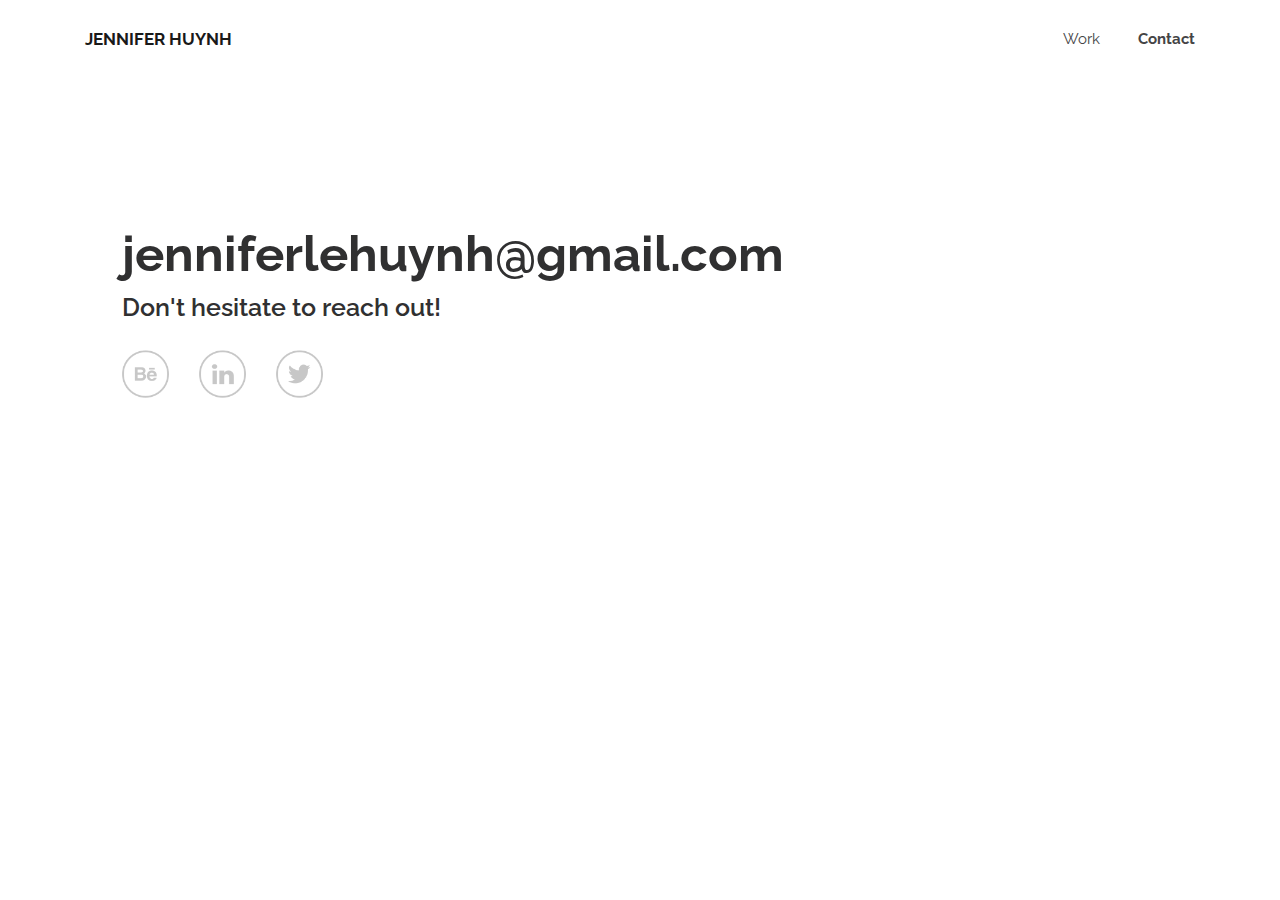
==== contact.html @ 78c50d30 "initial commit" ====
<!doctype html>
<html lang="en">
	<head>
			<meta charset="utf-8">
			<meta http-equiv="X-UA-Compatible" content="IE=edge">
			<meta name="viewport" content="width=device-width, initial-scale=1>"
			<title></title>
			<link rel="stylesheet" src="//normalize-css.googlecode.com/svn/trunk/normalize.css">
			<link rel="stylesheet" href="css/bootstrap.css">
			<link rel="stylesheet" href="css/style2.css">
			<link href='https://fonts.googleapis.com/css?family=Raleway:700,200,600,500,300' rel='stylesheet' type='text/css'>
			<script type="text/javascript" src="javascript.js"></script>


	</head>
	<body>

		<div class="container-fluid">
			<nav class="navbar navbar-default ">
	  			<div class="container navcontainer navbar-fixed-top">
	  				<a href="index.html"><div class="col-md-10 homelogo"> JENNIFER HUYNH</div></a>
					<a href="index.html"><div class="col-md-1 text-right contactmenu1">Work</div></a>
					<a href="contact.html"><div class="col-md-1 text-right contactmenu2"> Contact</div></a>		 
					
				</div>
			</nav>

		<div class="row"> 
			<div class="col-md-12 ">
				<div class="row ">
					<div class="col-md-1"></div>
					<div class="col-md-8  contactheader" >jenniferlehuynh@gmail.com
					</div>
					<div class="col-md-3"></div>
				</div>
			</div>
		</div>

		<div class="row"> 
			<div class="col-md-12 ">
				<div class="row ">
					<div class="col-md-1"></div>
					<div class="col-md-8 contactheader2"> Don't hesitate to reach out!
					</div>
					<div class="col-md-3"></div>
				</div>
			</div>
		</div>

		<div class="row"> 
			<div class="col-md-12 ">
				<div class="row ">
					<div class="col-md-1"></div>
					<div class="col-md-1 icon_contact"> <a href="https://www.behance.net/jenniferhuynh" target="_blank"><img src ="images/icon_behance.png" class="img-responsive "></a>
					</div>
					<div class="col-md-1 icon_contact"> <a href="https://www.linkedin.com/in/jennifer-huynh-3279b551" target="_blank"><img src ="images/icon_linkedin.png" class="img-responsive "></a>
					</div>
					<div class="col-md-1 icon_contact"> <a href="https://twitter.com/thejennijam" target="_blank"><img src ="images/icon_twitter.png" class="img-responsive "></a>
					</div>
					<div class="col-md-3"></div>
				</div>
			</div>
		</div>




</body>
</html>
---- css/style2.css ----
/**{
	border: 1px solid red !important;
} */


*{
	-webkit
	-moz
	-ms
	box-sizing: border-box;
}


/*---------nav bar all pages---------*/

.headimg {
	padding-top:3em;
	padding-bottom: 2em;
}




.navcontainer {
	padding-top: 1em;

}

.navbar {
	padding-top: 2em;
	padding-bottom: 1.7em;
	background: none;
	border: none;

}

.navbar-fixed-top {
	background-color: white;
	opacity: .9;
	padding-top: 2em; 
	padding-bottom: 2em;
}



/*--

.homelogo {
	font-weight: bold;
	font-size: 1em;
	letter-spacing: .2em;
	color: black;
	font-family: 'Raleway', sans-serif;
}

--*/
.homelogo {
	font-weight: 700;
	font-size: 1.2em;
	letter-spacing: 0em;
	color: black;
	font-family: 'Raleway', sans-serif;
}

	


.homelogo_1 {
	font-weight: bold;
	font-size: 1em;
	letter-spacing: ;
	color: white;
	
}

.projmenu1{
	color: #303031 ;
	font-family: 'Raleway', sans-serif;
	
	font-size: 1.1em;
}

.menu1{
	color: #303031 ;
	font-family: 'Raleway', sans-serif;
	font-weight: bold;
	font-size: 1.1em;
}

.menu2{
	color: #303031 ;
	font-family: 'Raleway', sans-serif;
	font-size: 1.1em;
}

.contactmenu1{
	color: #303031 ;
	font-family: 'Raleway', sans-serif;
	font-size: 1.1em;
}

.contactmenu2{
	color: #303031 ;
	font-family: 'Raleway', sans-serif;
	font-size: 1.1em;
	font-weight: bold;
}



.homelogo:hover{
	cursor: pointer;
}

.menu1:hover {
	font-weight: bold; 
	cursor: pointer;
	color: #303031 ;

}

.menu2:hover {
	font-weight: bold; 
	cursor: pointer;
	color: #303031 ;
}

.contactmenu1:hover {
	font-weight: bold; 
	cursor: pointer;
	color: #303031 ;

}

.contactmenu2:hover {
	font-weight: bold; 
	cursor: pointer;
	color: #303031 ;
}


.icon_contact {
	max-width: 5.5em;
}


/*---------all row stuff----------*/


.firstrow {
	padding-top: 0em;
}



.footer {
	padding-top: 3em;
	padding-bottom: 3em;
}

.nopadding {
   padding: 0 !important;
   margin: 0 !important;
  
}

.imgproj1 {
   padding: 0 !important;
   margin: 0 !important;
   opacity: 1;
   transition: all .2s ease-in-out;
}


.imgproj1:hover {
	opacity: 1;
	transform: scale(1.1);
	
}

.imgproj2 {
   padding: 0 !important;
   margin: 0 !important;
   opacity: 1;
   transition: all .2s ease-in-out;
}


.imgproj2:hover {
	opacity: 1;
	transform: scale(1.1);
	
}


.imgproj3 {
   padding: 0 !important;
   margin: 0 !important;
   opacity: 1;
   transition: all .2s ease-in-out;
}


.imgproj3:hover {
	opacity: 1;
	transform: scale(1.1);
	
}







.tpad {
	padding-top: 4em;
	padding-bottom: 1em;
}




.navpad {
	padding-top: 6em;
	padding-bottom: 0em;
}

.lrpad {
	padding-left: 3em;
	padding-right: 3em;
}

.mainlrpad {
	padding-right: 0em;
	padding-left: 0em;
}
.mainlrpadlast {
	padding-bottom: 8em;
}

.bigtextintro {
	padding-top: 6em;
	font-family: 'Noto Serif', serif;
	font-size: 2em;
	line-height: 1.5em;
}

.bigtext {
	padding-top: 3em;
	font-family: 'Noto Serif', serif;
	font-size: 2em;
	line-height: 1.5em;
}

.bodytext {
	font-family: 'Noto Serif', serif;
	font-size: 1.6em;
	line-height: 1.5em;
	padding-top: 1em;
}

.chicken {

}

.aboutheader {
	font-family: 'Raleway', sans-serif;
	font-weight: 700;
	font-size: 3.5em;
	color:  #303031 ;
	padding-top: 3em;
}

.aboutheader2 {
	font-family: 'Raleway', sans-serif;
	font-weight: 600;
	font-size: 1.8em;
	color: #303031 ;
	padding-bottom: 8.5em;
}

.contactheader {
	font-family: 'Raleway', sans-serif;
	font-weight: 700;
	font-size: 3.5em;
	color:  #303031 ;
	padding-top: 3em;
}

.contactheader2 {
	font-family: 'Raleway', sans-serif;
	font-weight: 600;
	font-size: 1.8em;
	color: #303031 ;
	padding-bottom: 1em;
}


.projectheader {
	font-family: 'Open Sans', sans-serif;
	font-weight: 700;
	font-size: 1.5em;
	color: ;
	padding-top: 2em;
}


.projectheader2 {
	font-family: 'Open Sans', sans-serif;
	font-weight: 700;
	font-size: 1.5em;
	color: #FAC024;
	padding-top: 2em;
}


.projecttitledealdash {
	font-family: 'Open Sans', sans-serif;
	font-weight: 700;
	font-size: 4.5em;
	color: #FAC024;
	padding-top: 1em;
}





.supportheader {
	font-family: 'Open Sans', sans-serif;
	font-weight: 400;
	font-size: 1.5em;
	color: #303031 ;
	padding-bottom: 5em;
}





.projectbanner {
	padding-bottom: 2em;
}


.hoverreveal {
	opacity: .8;
}

.hoverreveal:hover {
	transition: opacity 1s ease-in-out;
    opacity: 1;

}

.relatednav {
	background: #FAFAFA;
	padding-top: 5em;
	padding-bottom: 5em;
}

.relatedtext {
	color: #303031 ;
	text-align: center;
	font-family: 'Raleway', sans-serif;
	font-weight: 600;
	font-size: 1.8em;
	opacity: .5;
}

.relatedtext:hover {
    opacity: 1;
    cursor: pointer;

}

/*--

.projectheader {
	font-family: 'Oswald';
	opacity: .7;
	

}

.projectheader:hover {
	transition: opacity 1s ease-in-out;
    opacity: 1;

}---*/


.jumbotitle {
	font-family: 'Oswald';
	
}

.notetext {
	color: gray;
	padding-top: 1em;
	font-size: 1em;
	padding-bottom: 3em;
	font-style: italic;
}


/*----------3 column stuff-----------*/


.t3pad {
	margin-top: -2.2em;
	background-color: #303031;
	padding-right: 2em;
	padding-left: 2em;
}

.colpad {
	padding-left: 3em;
	padding-right: 3em;
	color: white;
	padding-top: 2.5em;
	padding-bottom: 3.5em;
	font-family: 'Open Sans', sans-serif;
	font-weight: 300;
	line-height: 1.5em;

}


/*--------jumbotron stuff---------*/

.jumboheight {
	height: 38em;
	padding-top: 8em;
	text-align: center;
	color: white;
	/*  text-shadow: black 0.3em 0.3em 0.3em; */

}

.jumbotron  {
	background-image: url(aboutbackground.jpg);
	background-size: cover;
	width: 100%;
	border-radius: 0px;

}




.introhey {
	padding-top: 0em;
	font-family: 'Raleway', sans-serif;
	font-weight: 700;
	color: #404040 ;
}

.introsupport {
	padding-top: 0em;
	font-family: 'Raleway', sans-serif;
	font-weight: 700;
	color: #404040;
}



.bodyhey {
	padding-top: 26em;

}

.bodyhey1 {
	padding-top: 0em;
}

.bodyhey2 {
	padding-top: 26em;
	padding-bottom: 26em;
}

.moreme {
	letter-spacing: ;
	font-size: 1.2em;
	font-weight: bold;
	padding-top: 4em;
	color: #D8D8D8;
	font-family: 'Raleway', sans-serif;
}

.introblurb {
	font-size: 1.6em;
	font-weight: ;

}

.endhey {
	padding-bottom: 22em;
	
}

.introheight {
	line-height: 1;
}

.lost1 {
	padding-top: 10em;
}

.lost2 {
	padding-top: 10em;
}

.phrasebackground {
	height: 30em;
	background-color: #10A4F4;
	padding-top: 15em;
	padding-bottom: 15em;
	color: white;
}





/*------ LINKS --------*/


a:link {
	color: black;
}

a:hover {
    color: black;
    font-weight: bold;
}


a:visited {
    color: black;
}

a:active {
    color: black;
}


/*-----images-------*/


.imgoverlay {
	margin-top: -9em;
	padding-bottom: -6em;
}

.projectimg {
	padding-top: 4em;

}


/*-- redo about to display projects---*/
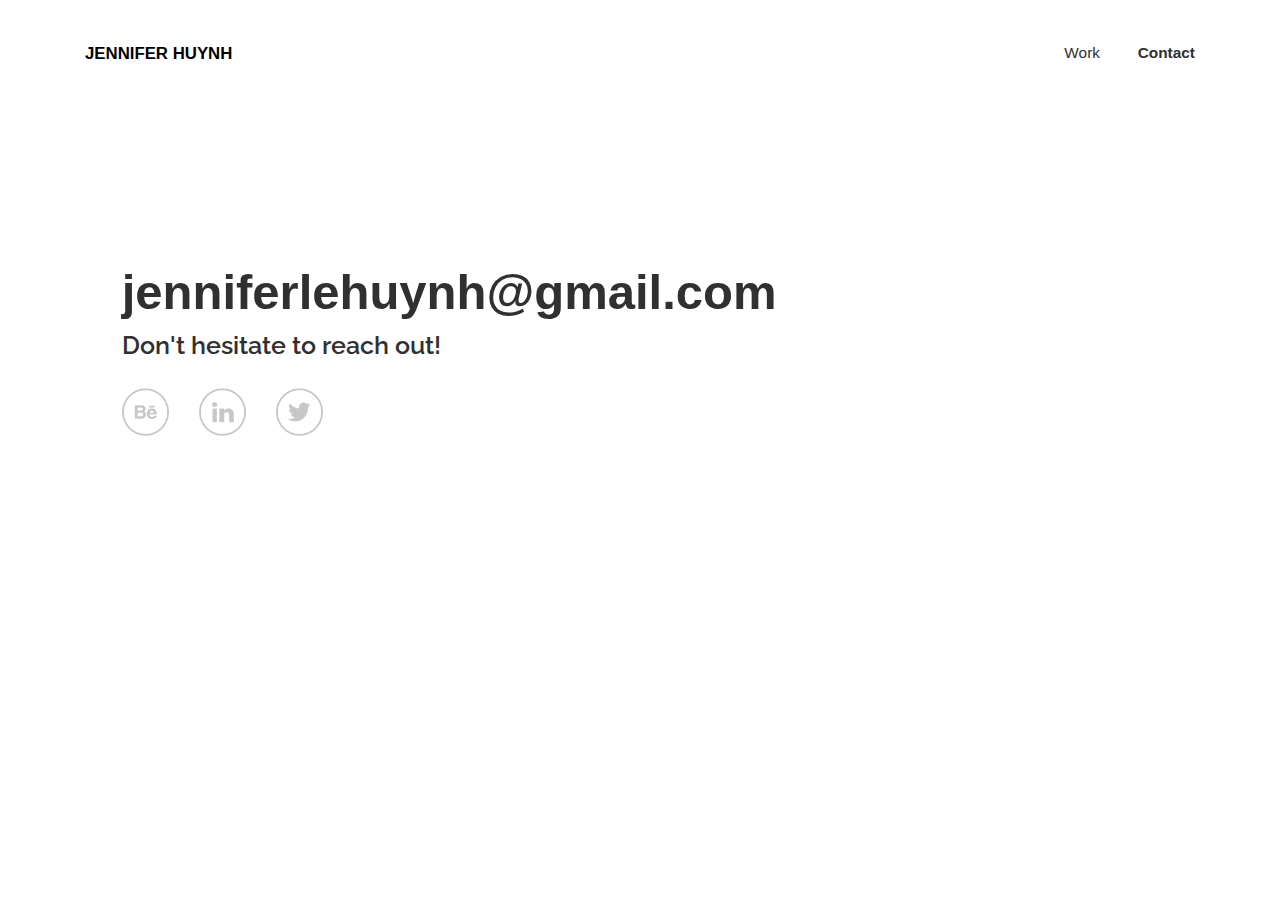
==== commit c66a79b3: "updated site" ====
--- a/contact.html
+++ b/contact.html
@@ -17,7 +17,7 @@
 
 		<div class="container-fluid">
 			<nav class="navbar navbar-default ">
-	  			<div class="container navcontainer navbar-fixed-top">
+	  			<div class="container navcontainer ">
 	  				<a href="index.html"><div class="col-md-10 homelogo"> JENNIFER HUYNH</div></a>
 					<a href="index.html"><div class="col-md-1 text-right contactmenu1">Work</div></a>
 					<a href="contact.html"><div class="col-md-1 text-right contactmenu2"> Contact</div></a>		 
--- a/css/style2.css
+++ b/css/style2.css
@@ -55,11 +55,11 @@
 
 --*/
 .homelogo {
-	font-weight: 700;
+	font-weight: 600;
 	font-size: 1.2em;
 	letter-spacing: 0em;
 	color: black;
-	font-family: 'Raleway', sans-serif;
+	font-family: 'Open Sans', sans-serif;
 }
 
 	
@@ -75,33 +75,33 @@
 
 .projmenu1{
 	color: #303031 ;
-	font-family: 'Raleway', sans-serif;
+	font-family:'Open Sans', sans-serif;
 	
 	font-size: 1.1em;
 }
 
 .menu1{
 	color: #303031 ;
-	font-family: 'Raleway', sans-serif;
+	font-family:'Open Sans', sans-serif;
 	font-weight: bold;
 	font-size: 1.1em;
 }
 
 .menu2{
 	color: #303031 ;
-	font-family: 'Raleway', sans-serif;
+	font-family: 'Open Sans', sans-serif;
 	font-size: 1.1em;
 }
 
 .contactmenu1{
 	color: #303031 ;
-	font-family: 'Raleway', sans-serif;
+	font-family: 'Open Sans', sans-serif;
 	font-size: 1.1em;
 }
 
 .contactmenu2{
 	color: #303031 ;
-	font-family: 'Raleway', sans-serif;
+	font-family: 'Open Sans', sans-serif;
 	font-size: 1.1em;
 	font-weight: bold;
 }
@@ -183,6 +183,7 @@
    margin: 0 !important;
    opacity: 1;
    transition: all .2s ease-in-out;
+
 }
 
 
@@ -207,7 +208,20 @@
 	
 }
 
-
+.userflow3 {
+  	padding-bottom: 4em;
+   opacity: 1;
+   transition: all .2s ease-in-out;
+
+}
+
+
+.userflow3:hover {
+	opacity: 1;
+	transform: scale(1.5);
+	
+	
+}
 
 
 
@@ -240,16 +254,16 @@
 }
 
 .bigtextintro {
-	padding-top: 6em;
+	padding-top: 5em;
 	font-family: 'Noto Serif', serif;
-	font-size: 2em;
+	font-size: 2.3em;
 	line-height: 1.5em;
 }
 
 .bigtext {
 	padding-top: 3em;
 	font-family: 'Noto Serif', serif;
-	font-size: 2em;
+	font-size: 2.3em;
 	line-height: 1.5em;
 }
 
@@ -258,6 +272,7 @@
 	font-size: 1.6em;
 	line-height: 1.5em;
 	padding-top: 1em;
+	padding-bottom: 1em;
 }
 
 .chicken {
@@ -265,29 +280,30 @@
 }
 
 .aboutheader {
-	font-family: 'Raleway', sans-serif;
+	font-family: 'Open Sans', sans-serif;
+	font-weight: 700;
+	font-size: 3.5em;
+	color:  #303031 ;
+	padding-top: 1em;
+}
+
+.aboutheader2 {
+	font-family: 'Open Sans', sans-serif;
+	font-weight: 600;
+	font-size: 1.6em;
+	color: #303031 ;
+	padding-bottom: 5.5em;
+
+}
+
+.contactheader {
+	font-family: 'Open Sans', sans-serif;
 	font-weight: 700;
 	font-size: 3.5em;
 	color:  #303031 ;
 	padding-top: 3em;
 }
 
-.aboutheader2 {
-	font-family: 'Raleway', sans-serif;
-	font-weight: 600;
-	font-size: 1.8em;
-	color: #303031 ;
-	padding-bottom: 8.5em;
-}
-
-.contactheader {
-	font-family: 'Raleway', sans-serif;
-	font-weight: 700;
-	font-size: 3.5em;
-	color:  #303031 ;
-	padding-top: 3em;
-}
-
 .contactheader2 {
 	font-family: 'Raleway', sans-serif;
 	font-weight: 600;
@@ -308,19 +324,19 @@
 
 .projectheader2 {
 	font-family: 'Open Sans', sans-serif;
-	font-weight: 700;
+	font-weight: 600;
 	font-size: 1.5em;
 	color: #FAC024;
-	padding-top: 2em;
+	padding-top: 0em;
 }
 
 
 .projecttitledealdash {
 	font-family: 'Open Sans', sans-serif;
-	font-weight: 700;
-	font-size: 4.5em;
+	font-weight: 600;
+	font-size: 4.9em;
 	color: #FAC024;
-	padding-top: 1em;
+	padding-top: 0em;
 }
 
 
@@ -345,7 +361,7 @@
 
 
 .hoverreveal {
-	opacity: .8;
+	opacity: 1;
 }
 
 .hoverreveal:hover {
@@ -375,20 +391,6 @@
 
 }
 
-/*--
-
-.projectheader {
-	font-family: 'Oswald';
-	opacity: .7;
-	
-
-}
-
-.projectheader:hover {
-	transition: opacity 1s ease-in-out;
-    opacity: 1;
-
-}---*/
 
 
 .jumbotitle {
@@ -398,10 +400,11 @@
 
 .notetext {
 	color: gray;
-	padding-top: 1em;
 	font-size: 1em;
-	padding-bottom: 3em;
+	padding-bottom: 1em;
+	padding-top: 2em;
 	font-style: italic;
+
 }
 
 
@@ -410,20 +413,21 @@
 
 .t3pad {
 	margin-top: -2.2em;
-	background-color: #303031;
+	background-color: #4A4A4A;
 	padding-right: 2em;
 	padding-left: 2em;
 }
 
 .colpad {
-	padding-left: 3em;
-	padding-right: 3em;
+	padding-left: 2.5em;
+	padding-right: 2.5em;
 	color: white;
-	padding-top: 2.5em;
-	padding-bottom: 3.5em;
-	font-family: 'Open Sans', sans-serif;
-	font-weight: 300;
+	padding-top: 1.5em;
+	padding-bottom: 2em;
+	font-family: 'Open Sans', sans-serif;
+	font-weight: 400;
 	line-height: 1.5em;
+	font-size: 1.1em;
 
 }
 
@@ -555,17 +559,46 @@
 }
 
 .projectimg {
-	padding-top: 4em;
-
-}
-
-
-/*-- redo about to display projects---*/
-
-
-
-
-
-
-
-
+	padding-bottom: 2em;
+
+}
+
+.projectimgsadgif {
+	padding-bottom: 5em;
+
+}
+
+
+
+/*-- animate.css stuff---*/
+
+
+
+@-webkit-keyframes fadeIn {
+  from {
+    opacity: 0;
+  }
+
+  to {
+    opacity: 1;
+  }
+}
+
+@keyframes fadeIn {
+  from {
+    opacity: 0;
+  }
+
+  to {
+    opacity: 1;
+  }
+}
+
+.fadeIn {
+  -webkit-animation-name: fadeIn;
+  animation-name: fadeIn;
+}
+
+
+
+
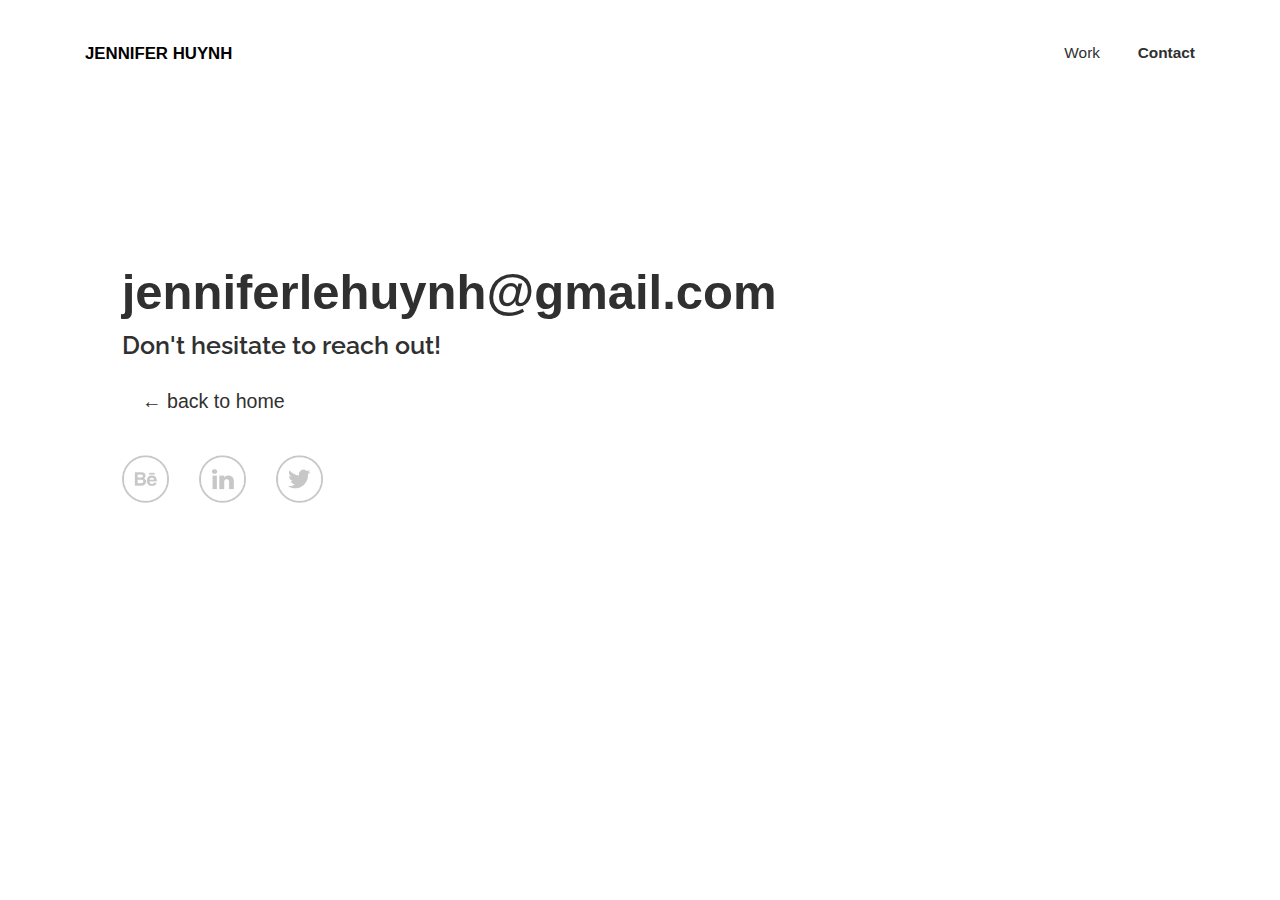
==== commit 2c1ed946: "back to home button" ====
--- a/contact.html
+++ b/contact.html
@@ -47,6 +47,20 @@
 			</div>
 		</div>
 
+
+
+		<div class="row "> 
+			<div class="col-md-12 ">
+				<div class="row ">
+					<div class="col-md-1"></div>
+					<a href="index.html" ><div class="col-md-2 text-center backtohome"> &larr; back to home </div></a>
+					<div class="col-md-9"></div>
+				</div>
+			</div>
+		</div>
+
+
+
 		<div class="row"> 
 			<div class="col-md-12 ">
 				<div class="row ">
--- a/css/style2.css
+++ b/css/style2.css
@@ -279,6 +279,16 @@
 
 }
 
+
+.projdetails {
+	font-family: 'Open Sans', sans-serif;
+	font-weight: 600;
+	font-size: 1.2em;
+	color: #303031 ;
+	padding-bottom: 1em;
+
+}
+
 .aboutheader {
 	font-family: 'Open Sans', sans-serif;
 	font-weight: 700;
@@ -348,7 +358,7 @@
 	font-weight: 400;
 	font-size: 1.5em;
 	color: #303031 ;
-	padding-bottom: 5em;
+	padding-bottom: 4em;
 }
 
 
@@ -383,6 +393,19 @@
 	font-weight: 600;
 	font-size: 1.8em;
 	opacity: .5;
+}
+
+.backtohome {
+	font-family: 'Open Sans', sans-serif;
+	font-weight: 500;
+	font-size: 1.4em;
+	color: #303031 ;
+	padding-bottom: 2em;
+}
+
+.backtohome:hover {
+	font-weight: 600; 
+
 }
 
 .relatedtext:hover {
@@ -574,31 +597,5 @@
 
 
 
-@-webkit-keyframes fadeIn {
-  from {
-    opacity: 0;
-  }
-
-  to {
-    opacity: 1;
-  }
-}
-
-@keyframes fadeIn {
-  from {
-    opacity: 0;
-  }
-
-  to {
-    opacity: 1;
-  }
-}
-
-.fadeIn {
-  -webkit-animation-name: fadeIn;
-  animation-name: fadeIn;
-}
-
-
-
-
+
+
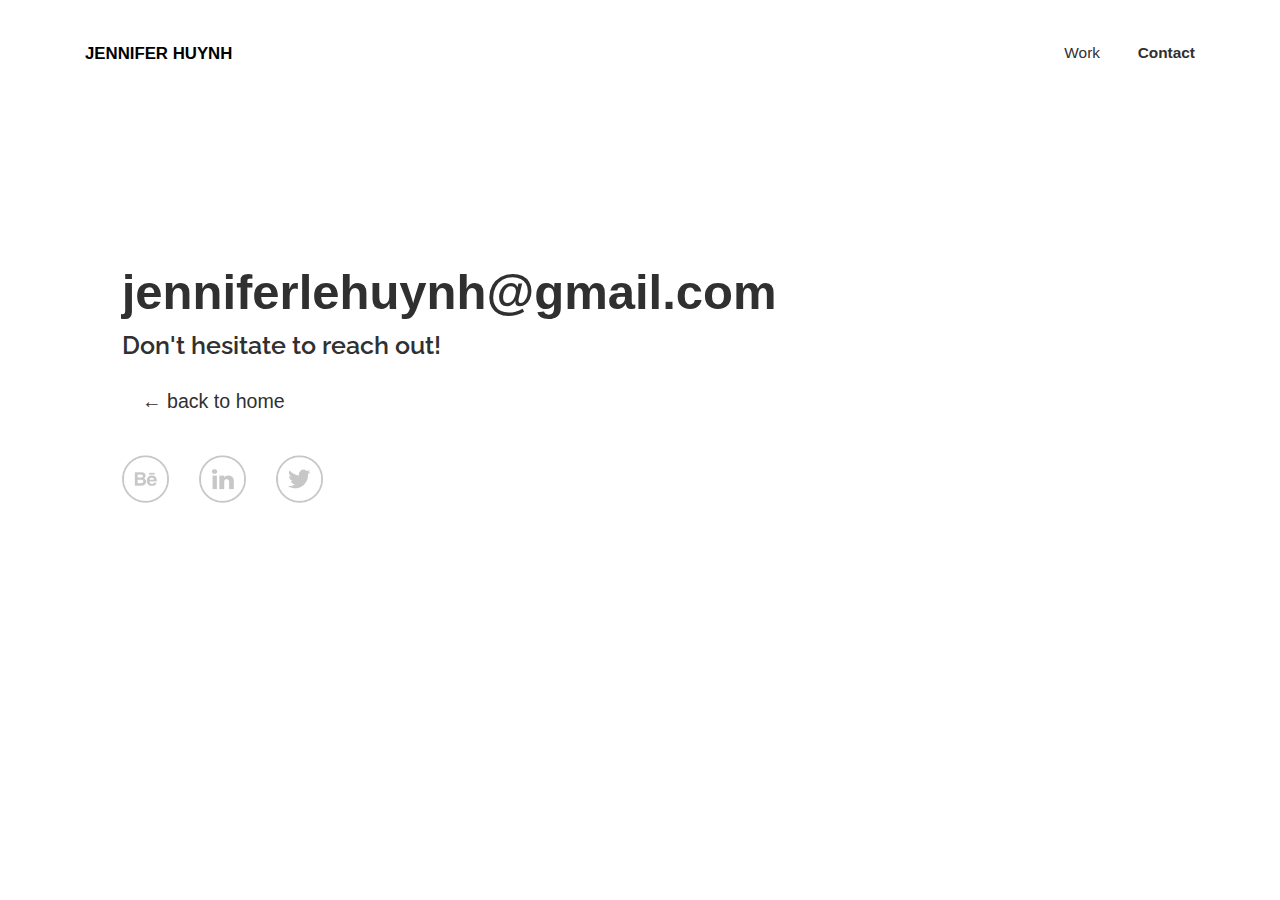
==== commit 4ace6914: "added js, jquery, fade in when landing on page, and scroll fade in" ====
--- a/contact.html
+++ b/contact.html
@@ -8,9 +8,12 @@
 			<link rel="stylesheet" src="//normalize-css.googlecode.com/svn/trunk/normalize.css">
 			<link rel="stylesheet" href="css/bootstrap.css">
 			<link rel="stylesheet" href="css/style2.css">
+			 <link rel="stylesheet" href="animate.min.css">
+
 			<link href='https://fonts.googleapis.com/css?family=Raleway:700,200,600,500,300' rel='stylesheet' type='text/css'>
-			<script type="text/javascript" src="javascript.js"></script>
-
+			<script src="http://code.jquery.com/jquery-1.12.0.min.js"></script>
+			<script src="js/javascript.js"></script>
+			
 
 	</head>
 	<body>
--- a/css/style2.css
+++ b/css/style2.css
@@ -12,6 +12,12 @@
 
 
 /*---------nav bar all pages---------*/
+
+
+.fadeThis {
+	opacity: 0;
+}
+
 
 .headimg {
 	padding-top:3em;
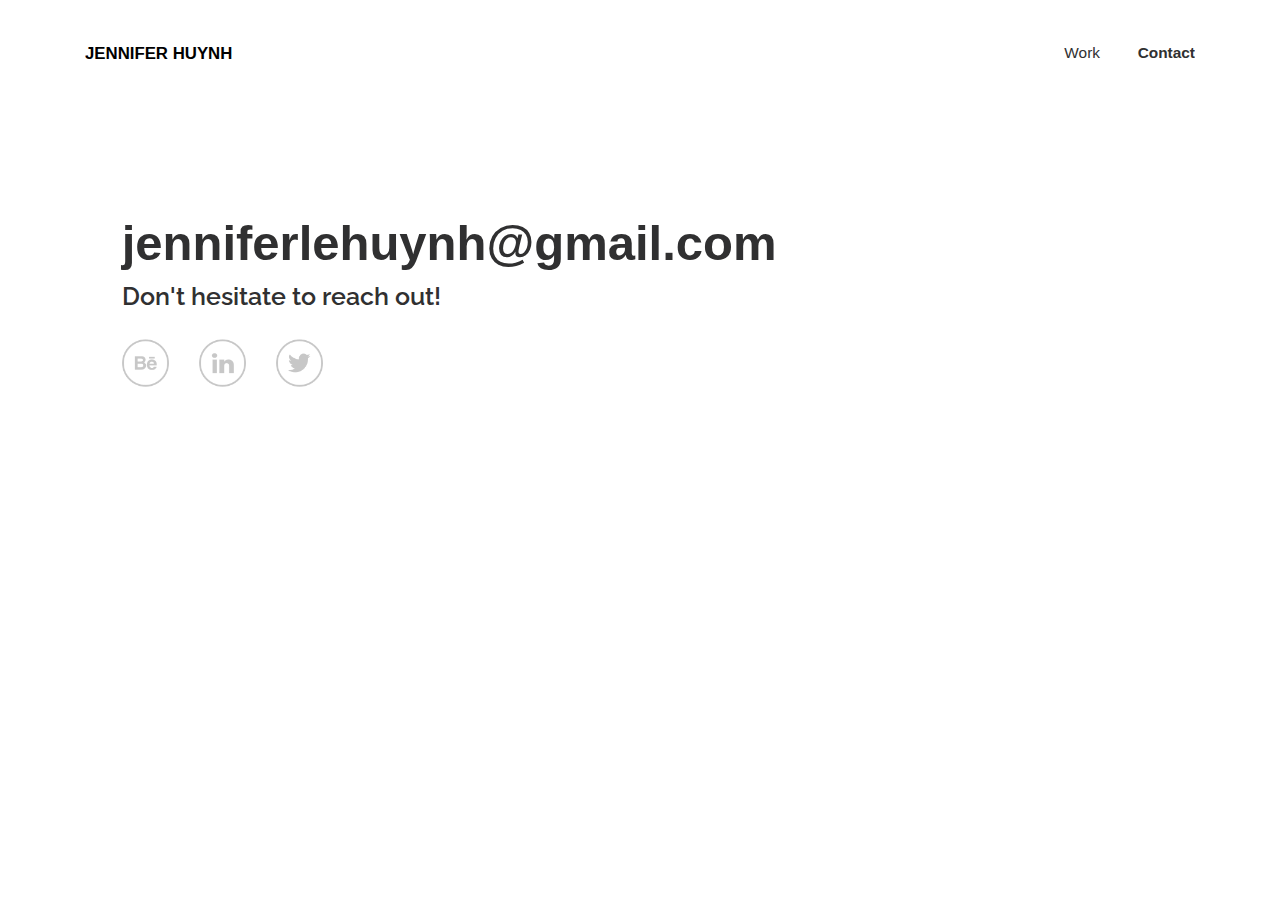
==== commit c70fca69: "disabled coming soon, edited casestudy text" ====
--- a/contact.html
+++ b/contact.html
@@ -52,18 +52,6 @@
 
 
 
-		<div class="row "> 
-			<div class="col-md-12 ">
-				<div class="row ">
-					<div class="col-md-1"></div>
-					<a href="index.html" ><div class="col-md-2 text-center backtohome"> &larr; back to home </div></a>
-					<div class="col-md-9"></div>
-				</div>
-			</div>
-		</div>
-
-
-
 		<div class="row"> 
 			<div class="col-md-12 ">
 				<div class="row ">
--- a/css/style2.css
+++ b/css/style2.css
@@ -13,6 +13,20 @@
 
 /*---------nav bar all pages---------*/
 
+
+.comingsoon {
+	position: absolute;
+	text-align: center;
+	width: 100%;
+	height: 100%;
+	vertical-align: middle;
+	padding-top: .35em;
+	font-family: 'Open Sans', sans-serif;
+	color: white;
+	font-size: 1.5em;
+	font-weight: 600;
+	pointer-events:none;
+	}
 
 .fadeThis {
 	opacity: 0;
@@ -170,6 +184,10 @@
   
 }
 
+
+
+
+
 .imgproj1 {
    padding: 0 !important;
    margin: 0 !important;
@@ -187,14 +205,15 @@
 .imgproj2 {
    padding: 0 !important;
    margin: 0 !important;
-   opacity: 1;
+   opacity: .5;
    transition: all .2s ease-in-out;
 
+
 }
 
 
 .imgproj2:hover {
-	opacity: 1;
+	opacity: .5;
 	transform: scale(1.1);
 	
 }
@@ -203,13 +222,13 @@
 .imgproj3 {
    padding: 0 !important;
    margin: 0 !important;
-   opacity: 1;
+   opacity: .5;
    transition: all .2s ease-in-out;
 }
 
 
 .imgproj3:hover {
-	opacity: 1;
+	opacity: .5;
 	transform: scale(1.1);
 	
 }
@@ -317,7 +336,7 @@
 	font-weight: 700;
 	font-size: 3.5em;
 	color:  #303031 ;
-	padding-top: 3em;
+	padding-top: 2em;
 }
 
 .contactheader2 {
@@ -432,7 +451,7 @@
 	font-size: 1em;
 	padding-bottom: 1em;
 	padding-top: 2em;
-	font-style: italic;
+	font-style: ;
 
 }
 
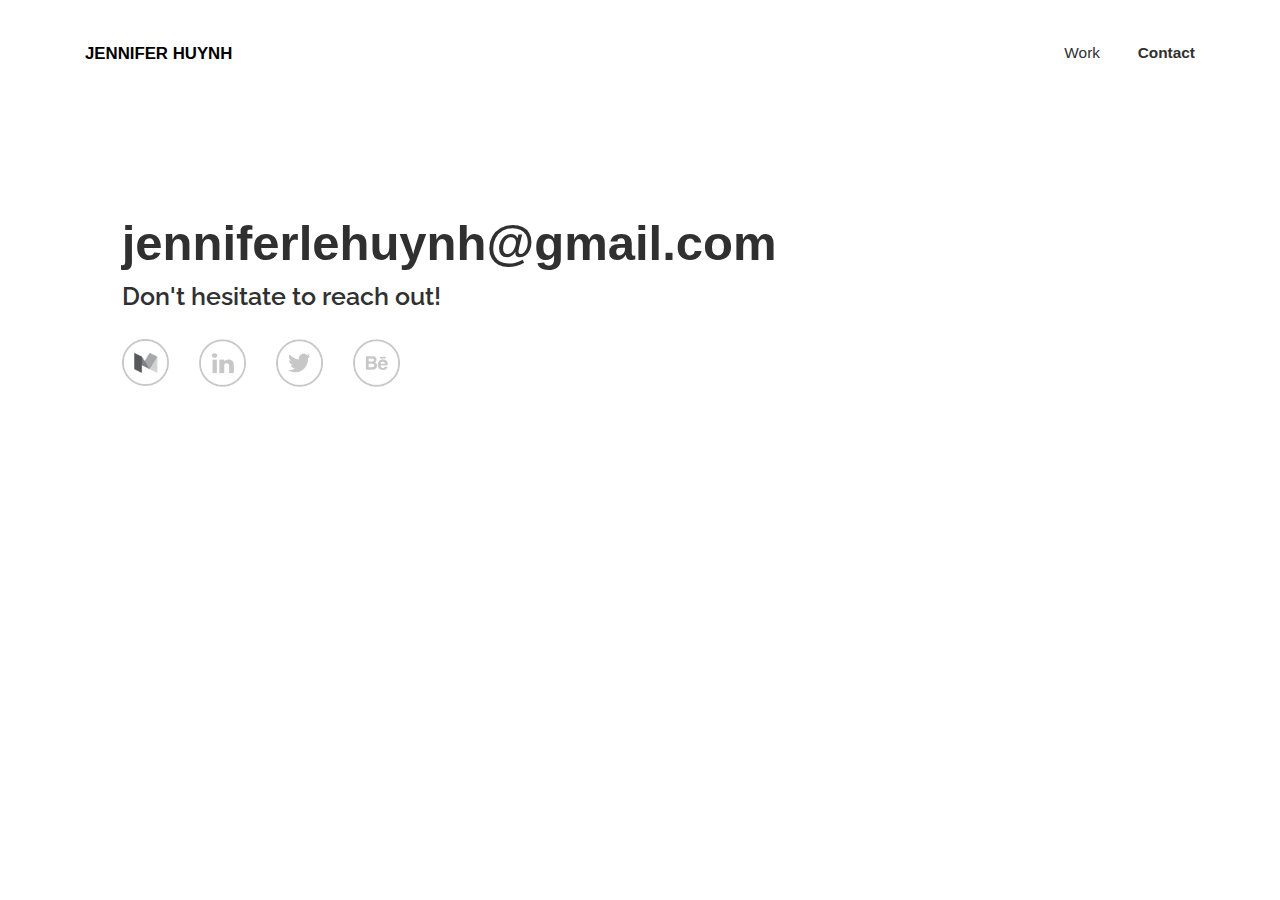
==== commit 73eebbb1: "added medium social media icon" ====
--- a/contact.html
+++ b/contact.html
@@ -56,13 +56,14 @@
 			<div class="col-md-12 ">
 				<div class="row ">
 					<div class="col-md-1"></div>
-					<div class="col-md-1 icon_contact"> <a href="https://www.behance.net/jenniferhuynh" target="_blank"><img src ="images/icon_behance.png" class="img-responsive "></a>
+					<div class="col-md-1 icon_contact"> <a href="https://medium.com/@thejennijam" target="_blank"><img src ="images/icon_medium.png" class="img-responsive "></a>
 					</div>
 					<div class="col-md-1 icon_contact"> <a href="https://www.linkedin.com/in/jennifer-huynh-3279b551" target="_blank"><img src ="images/icon_linkedin.png" class="img-responsive "></a>
 					</div>
 					<div class="col-md-1 icon_contact"> <a href="https://twitter.com/thejennijam" target="_blank"><img src ="images/icon_twitter.png" class="img-responsive "></a>
 					</div>
-					<div class="col-md-3"></div>
+					<div class="col-md-1 icon_contact"> <a href="https://www.behance.net/jenniferhuynh" target="_blank"><img src ="images/icon_behance.png" class="img-responsive "></a>
+					<div class="col-md-2"></div>
 				</div>
 			</div>
 		</div>
--- a/css/style2.css
+++ b/css/style2.css
@@ -28,10 +28,11 @@
 	pointer-events:none;
 	}
 
+/*
 .fadeThis {
 	opacity: 0;
 }
-
+*/
 
 .headimg {
 	padding-top:3em;
